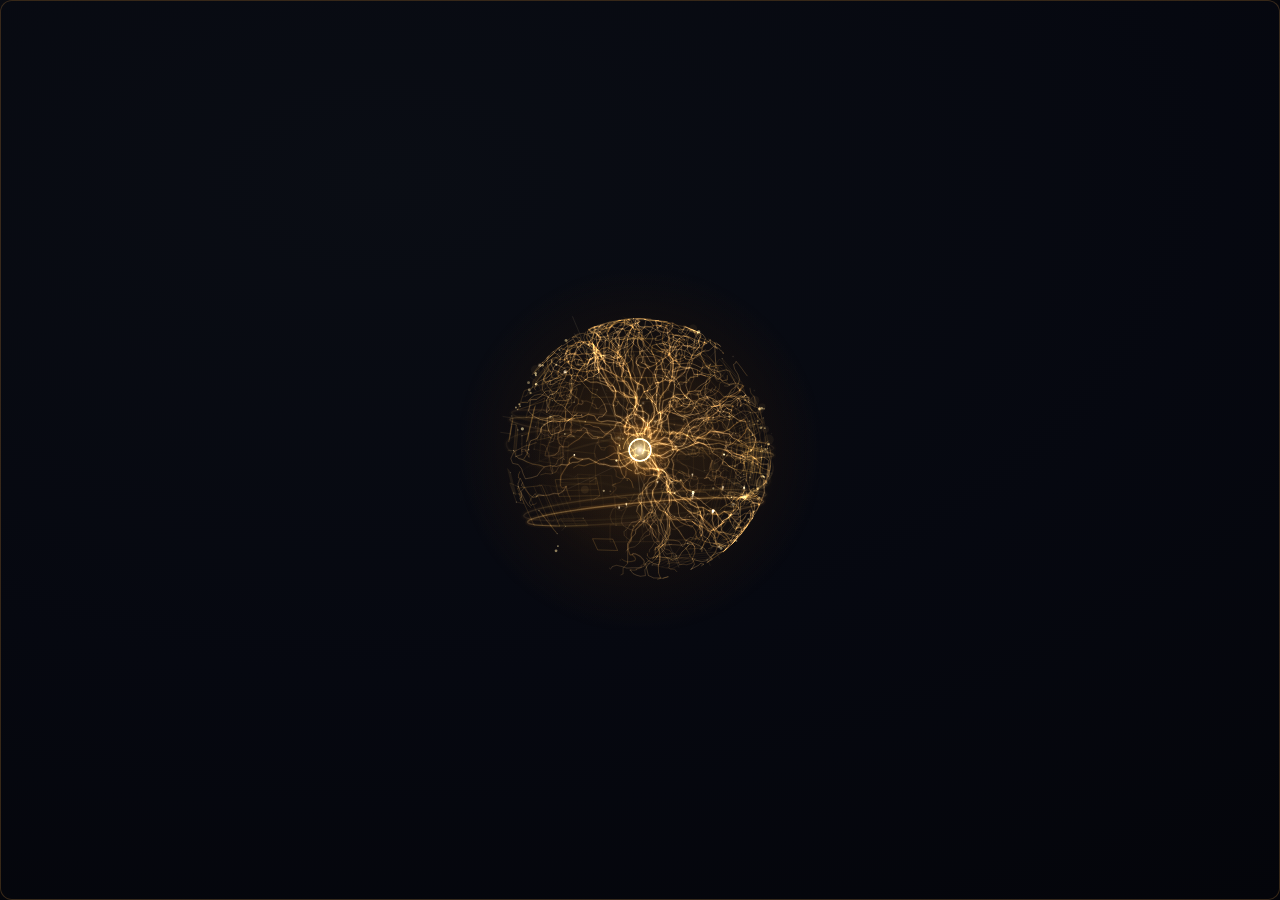
==== jarvis_app/ui/preview.html @ a4fd11e3 "Initial commit" ====
<!DOCTYPE html>
<html lang="de">
<head>
<meta charset="utf-8">
<title>J.A.R.V.I.S. — Preview-Harness (gemockte Bridge)</title>
<link rel="stylesheet" href="css/app.css">
<style>
  /* Nur Harness: dunkler „Desktop"-Hintergrund + zentrierte Bühne */
  html, body {
    background: radial-gradient(1200px 800px at 30% 20%, #10141f 0%, #07080d 55%, #04050a 100%);
    height: 100%;
  }
  /* ?bright=1 — helles Wallpaper simulieren (Kontrast-Test für den Orb-Hof) */
  body.bright, body.bright.bg-dark {
    background: linear-gradient(135deg, #e8ecf2 0%, #cdd8e6 45%, #f4efe4 100%);
    border: none; border-radius: 0;
  }
  /* Im bright-Modus zeigt #stage, wie das dunkle App-Fenster auf hellem
     Wallpaper aussieht (in der App liegt der Stil auf body, hier auf der Bühne) */
  body.bright.bg-dark #stage {
    background: radial-gradient(120% 100% at 30% 20%, #0a0d14 0%, #060810 55%, #04050a 100%);
    border: 1px solid rgba(230, 160, 70, .22);
    border-radius: 12px;
  }
  body { display: flex; align-items: center; justify-content: center; }
  #stage { height: 780px; }
  #panel { width: 560px; }
</style>
<script>
/* Gemockte pywebview-Bridge — MUSS vor app.js definiert sein.
 * URL-Parameter: ?open=1 (Panel offen + Beispieldialog) · ?state=idle|listen|think|speak
 *                ?zone=500 (Orb-Größe) · ?nochat=1 (kein Beispieldialog)
 */
(function () {
  var Q = new URLSearchParams(location.search);
  var zone = parseInt(Q.get('zone') || '360', 10);
  var open = Q.get('open') === '1';
  var P = function (v) { return Promise.resolve(v); };

  var DEMO_ANSWER = 'Selbstverständlich, Sir. Die Diagnose läuft bereits — ' +
    'alle Systeme arbeiten innerhalb der Parameter. Der Reaktor liefert stabile ' +
    'Werte, und ich habe mir erlaubt, den Kaffee vorzuwärmen.';

  window.pywebview = {
    api: {
      get_config: function () {
        return P({
          orb: { seed: 5, sparks: 250, veins: 25, rays: 4,
                 ring_brightness: 0.5, bloom: 0.9, speed: 0.7 },
          orb_px: Math.round(zone / 1.5), zone: zone,
          profile: 'home',
          models: { general: 'qwen2.5:3b', coder: 'qwen2.5-coder:3b', heavy: 'qwen2.5:7b' },
          heavy_available: true,
          window_bg: Q.get('winbg') || 'dark'
        });
      },
      get_status: function () {
        return P({ cpu: 17, ram: 46, vram: 63, model: 'qwen2.5:3b', tps: 87,
                   heavy: 'BEREIT', heavy_available: true, online: true, daemon: false });
      },
      send_message: function (text, force) {
        var sid = 's' + Date.now();
        setTimeout(function () { window.jarvis.onMeta(sid, { type: 'route', lane: force ? 'heavy' : 'general', model: force ? 'qwen2.5:7b' : 'qwen2.5:3b' }); }, 30);
        setTimeout(function () { window.jarvis.onState('think', null); }, 60);
        var delay = 900;
        DEMO_ANSWER.match(/.{1,7}/g).forEach(function (chunk, i, all) {
          setTimeout(function () {
            if (i === 0) window.jarvis.onState('speak', null);
            window.jarvis.onToken(sid, chunk);
            if (i === all.length - 1) {
              window.jarvis.onMeta(sid, { type: 'done', tps: 87.3 });
              window.jarvis.onState('idle', null);
            }
          }, delay + i * 36);
        });
        return P({ stream_id: sid });
      },
      toggle_panel: function () {
        open = !open;
        return P({ open: open, side: 'right' });
      },
      resize_orb: function (dir) {
        zone = Math.max(165, Math.min(510, zone + (dir > 0 ? 18 : -18)));
        return P({ orb_px: Math.round(zone / 1.5), zone: zone });
      },
      push_to_talk: function () { return P({ sent: false }); },
      request_briefing: function () {
        setTimeout(function () { window.jarvis.onBriefing({
          datetime: 'Dienstag, 16. Juni, 22 Uhr 30',
          weather: { temp_now: 14, temp_max: 18, temp_min: 9, text: 'bewölkt', ort: 'Hamburg' },
          mails: [{ sender: 'Alice', subject: 'Rechnung Juni' }, { sender: 'Bob', subject: 'Meeting morgen' }],
          issues: [{ number: 5, title: 'Orb flackert bei Last' }],
          system: { cpu: 12, ram: 41, vram: 63 }, repo: 'FabianLampe/jarvis-desktop' }); }, 100);
        return P({ ok: true });
      },
      reset_chat: function () { return P({ ok: true }); },
      save_layout: function () { return P({ ok: true }); },
      quit_app: function () { return P(null); }
    }
  };

  window.addEventListener('DOMContentLoaded', function () {
    if (Q.get('bright') === '1') document.body.classList.add('bright');
    // Panel sofort (synchron) zeigen — Headless-Screenshots schießen direkt
    // nach dem Load-Event, Timer-basiertes Öffnen käme zu spät
    if (open) document.getElementById('panel').classList.remove('hidden');
    setTimeout(function () {
      if (open) {
        if (Q.get('nochat') !== '1') {
          window.jarvis.onStatus({ cpu: 17, ram: 46, vram: 63, model: 'qwen2.5:3b',
                                   tps: 87, heavy: 'BEREIT', online: true });
          var sid = 'demo1';
          var addUser = function (t) {
            var log = document.getElementById('log');
            var el = document.createElement('div');
            el.className = 'msg user';
            el.innerHTML = '<div class="who">SIR</div>';
            var tx = document.createElement('div');
            tx.className = 'text'; tx.textContent = t;
            el.appendChild(tx); log.appendChild(el);
          };
          window.jarvis.onMeta(sid, { type: 'route', lane: 'general', model: 'qwen2.5:3b' });
          window.jarvis.onToken(sid, 'Online und bereit, Sir. Alle Systeme nominal.');
          window.jarvis.onMeta(sid, { type: 'done', tps: 87.3 });
          addUser('Jarvis, Statusbericht bitte.');
          var sid2 = 'demo2';
          window.jarvis.onMeta(sid2, { type: 'route', lane: 'general', model: 'qwen2.5:3b' });
          window.jarvis.onToken(sid2, 'Sehr wohl, Sir. CPU bei 17 Prozent, der Reaktor — ' +
            'Verzeihung, die GPU — bei 63 Prozent VRAM. Nichts, was uns Sorgen machen müsste.');
          window.jarvis.onMeta(sid2, { type: 'done', tps: 86.1 });
        }
      }
      var st = Q.get('state');
      if (st) window.jarvis.onState(st, null);
    }, 120);
  });
})();
</script>
</head>
<body>
  <!-- Markup-Kopie von index.html — bei Änderungen synchron halten -->
  <div id="stage" class="side-right">
    <div id="orbzone" class="pywebview-drag-region" title="Klick: Panel · Rad: Größe · Ziehen: verschieben">
      <canvas id="orb"></canvas>
    </div>

    <div id="panel" class="hidden">
      <span class="corner tl"></span><span class="corner tr"></span>
      <span class="corner bl"></span><span class="corner br"></span>

      <div id="panel-head">
        <span id="panel-title">J.A.R.V.I.S.</span>
        <span class="head-right">
          <button id="btn-briefing" class="ctl-btn" title="Tagesbriefing">▦</button>
          <span id="panel-online">ONLINE <span class="blink">▮</span></span>
        </span>
      </div>

      <div id="statusbar">
        <span>MODELL <b id="st-model">—</b></span>
        <span>TEMPO <b id="st-tps">—</b> T/S</span>
        <span>CPU <b id="st-cpu">—</b></span>
        <span>RAM <b id="st-ram">—</b></span>
        <span>VRAM <b id="st-vram">—</b></span>
        <span id="st-heavy-wrap">SCHWERLAST: <b id="st-heavy">—</b></span>
      </div>

      <div id="log"></div>
      <div id="dashboard" class="hidden"></div>

      <div id="inputrow">
        <input id="input" type="text" autocomplete="off" spellcheck="false"
               placeholder="Befehl eingeben, Sir …">
        <button id="btn-7b" class="ctl-btn" title="Schwerlast-Spur (7B) für die nächste Anfrage">7B</button>
        <button id="btn-mic" class="ctl-btn" disabled
                title="Push-to-talk — verfügbar, sobald der Sprach-Daemon verbunden ist">●</button>
      </div>
    </div>
  </div>

  <div id="ctxmenu" class="hidden">
    <button data-act="panel">PANEL AUF/ZU</button>
    <button data-act="reset">VERLAUF LEEREN</button>
    <button data-act="quit">J.A.R.V.I.S. BEENDEN</button>
  </div>

  <script src="js/orb-engine.js"></script>
  <script src="js/app.js"></script>
</body>
</html>
---- jarvis_app/ui/css/app.css ----
/* J.A.R.V.I.S. — Chat-Panel „Film pur" (Spec 2026-06-11) + App-Layout */

@font-face {
  font-family: 'Michroma';
  src: url('../fonts/michroma-400.woff2') format('woff2');
  font-weight: 400; font-display: swap;
}
@font-face {
  font-family: 'Rajdhani';
  src: url('../fonts/rajdhani-400.woff2') format('woff2');
  font-weight: 400; font-display: swap;
}
@font-face {
  font-family: 'Rajdhani';
  src: url('../fonts/rajdhani-500.woff2') format('woff2');
  font-weight: 500; font-display: swap;
}
@font-face {
  font-family: 'Rajdhani';
  src: url('../fonts/rajdhani-600.woff2') format('woff2');
  font-weight: 600; font-display: swap;
}

:root {
  --bronze-dim: #8a6a3c;
  --bronze: #d99a4e;
  --gold: #ffb45e;
  --gold-bright: #ffc94d;
  --text-dim: #b59a72;
  --panel-bg: #060402;
  --line: rgba(230, 160, 70, .35);
}

* { box-sizing: border-box; margin: 0; padding: 0; }

html, body {
  background: transparent;
  overflow: hidden;
  height: 100%;
  font-family: 'Rajdhani', 'Segoe UI', sans-serif;
  user-select: none;
}

/* window_bg: dark — gesamtes Fenster durchgehend dunkel (Filmumgebung),
   leicht abgerundet + dezente Bronzelinie, damit es als HUD-Karte liest */
body.bg-dark {
  background: radial-gradient(120% 100% at 30% 20%, #0a0d14 0%, #060810 55%, #04050a 100%);
  border: 1px solid rgba(230, 160, 70, .22);
  border-radius: 12px;
}

#stage {
  display: flex;
  align-items: center;
  gap: 12px;
  height: 100%;
}
#stage.side-left { flex-direction: row-reverse; }

/* ----------------------------------------------------------- Orb-Zone */

#orbzone {
  position: relative;
  flex: 0 0 auto;
  cursor: pointer;
}
#orbzone canvas { display: block; }

/* ------------------------------------------------------------- Panel */

#panel {
  position: relative;
  flex: 1 1 auto;
  height: 100%;
  max-height: 100vh;
  display: flex;
  flex-direction: column;
  background: var(--panel-bg);
  border: 1px solid var(--line);
  padding: 18px 20px 16px;
}
#panel.hidden { display: none; }

/* Winkel-Marker an den Ecken */
.corner {
  position: absolute;
  width: 17px; height: 17px;
  border-color: var(--bronze);
  border-style: solid;
  border-width: 0;
}
.corner.tl { top: -1px; left: -1px; border-top-width: 2px; border-left-width: 2px; }
.corner.tr { top: -1px; right: -1px; border-top-width: 2px; border-right-width: 2px; }
.corner.bl { bottom: -1px; left: -1px; border-bottom-width: 2px; border-left-width: 2px; }
.corner.br { bottom: -1px; right: -1px; border-bottom-width: 2px; border-right-width: 2px; }

/* Kopfzeile */
#panel-head {
  display: flex;
  justify-content: space-between;
  align-items: baseline;
  padding-bottom: 10px;
  border-bottom: 1px solid rgba(230, 160, 70, .22);
}
#panel-title {
  font-family: 'Michroma', Consolas, monospace;
  font-size: 17px;
  letter-spacing: 6px;
  color: var(--bronze);
}
#panel-online {
  font-family: 'Michroma', Consolas, monospace;
  font-size: 10px;
  letter-spacing: 3px;
  color: var(--gold);
}
.head-right { display: flex; align-items: center; gap: 12px; }
#btn-briefing { font-size: 13px; padding: 3px 9px; line-height: 1; }

/* Tagesbriefing-Dashboard */
#dashboard {
  display: flex; flex-direction: column; gap: 12px; overflow-y: auto;
  flex: 1 1 auto; padding: 14px 3px;
  scrollbar-width: thin; scrollbar-color: rgba(230,160,70,.35) transparent;
}
#dashboard.hidden { display: none; }
.card { border: 1px solid rgba(230,160,70,.3); background: rgba(20,14,6,.4); padding: 12px 14px; }
.card h3 {
  font-family: 'Michroma', monospace; font-size: 10px; letter-spacing: 2px;
  color: var(--gold); margin-bottom: 8px;
}
.card .row {
  font-size: 15px; color: var(--text-dim); padding: 3px 0;
  border-bottom: 1px solid rgba(230,160,70,.08); user-select: text;
}
.card .row:last-child { border-bottom: none; }
.card .row b { color: var(--gold); font-weight: 500; }
.card .big { font-size: 26px; color: var(--gold); font-weight: 600; }
#panel-online.offline { color: #c2552a; }
#panel-online .blink { animation: blink 1.15s steps(2, start) infinite; }
@keyframes blink { to { visibility: hidden; } }

/* Statusleiste */
#statusbar {
  display: flex;
  flex-wrap: wrap;
  gap: 5px 16px;
  padding: 9px 0 10px;
  border-bottom: 1px solid rgba(230, 160, 70, .14);
  font-family: 'Michroma', Consolas, monospace;
  font-size: 9.5px;
  letter-spacing: 2px;
  color: var(--bronze-dim);
  white-space: nowrap;
}
#statusbar b { color: var(--gold); font-weight: 400; }
#statusbar .heavy-active b { color: var(--gold-bright); text-shadow: 0 0 7px rgba(255, 180, 60, .8); }

/* Verlauf */
#log {
  flex: 1 1 auto;
  overflow-y: auto;
  padding: 14px 3px 12px;
  display: flex;
  flex-direction: column;
  gap: 16px;
  scrollbar-width: thin;
  scrollbar-color: rgba(230, 160, 70, .35) transparent;
}
#log::-webkit-scrollbar { width: 5px; }
#log::-webkit-scrollbar-thumb { background: rgba(230, 160, 70, .3); }

.msg { max-width: 94%; }
.msg .who {
  font-family: 'Michroma', Consolas, monospace;
  font-size: 8.5px;
  letter-spacing: 2.6px;
  color: var(--bronze-dim);
  margin-bottom: 4px;
}
.msg .text {
  font-size: 19px;
  font-weight: 500;
  line-height: 1.45;
  white-space: pre-wrap;
  word-break: break-word;
  user-select: text;
}
.msg.jarvis { align-self: flex-start; }
.msg.jarvis .text {
  color: var(--gold);
  text-shadow: 0 0 9px rgba(255, 160, 50, .45);
}
.msg.user { align-self: flex-end; text-align: right; }
.msg.user .text { color: var(--text-dim); }
.msg .err {
  color: #e08948;
  font-size: 16px;
  margin-top: 5px;
}
.msg .err::before { content: '⚠ '; }

/* Denk-Indikator */
.msg .text .cursor {
  display: inline-block;
  width: 9px; height: 17px;
  margin-left: 3px;
  background: var(--gold);
  vertical-align: -2px;
  animation: blink 0.9s steps(2, start) infinite;
}

/* Eingabezeile */
#inputrow {
  display: flex;
  gap: 8px;
  align-items: center;
  padding-top: 10px;
  border-top: 1px solid rgba(230, 160, 70, .22);
}
#input {
  flex: 1 1 auto;
  background: transparent;
  border: none;
  border-bottom: 1px solid rgba(230, 160, 70, .4);
  outline: none;
  color: #ecd9b8;
  font-family: 'Rajdhani', 'Segoe UI', sans-serif;
  font-size: 19px;
  font-weight: 500;
  padding: 5px 3px 6px;
}
#input::placeholder { color: rgba(181, 154, 114, .55); }
#input:focus { border-bottom-color: var(--gold); }

.ctl-btn {
  font-family: 'Michroma', Consolas, monospace;
  font-size: 11px;
  letter-spacing: 1.8px;
  color: var(--bronze);
  background: none;
  border: 1px solid rgba(230, 160, 70, .5);
  padding: 8px 13px;
  cursor: pointer;
  transition: color .15s, border-color .15s, background .15s;
}
.ctl-btn:hover:not(:disabled) { background: rgba(255, 170, 60, .1); color: var(--gold-bright); }
.ctl-btn:disabled { opacity: .3; cursor: default; }
.ctl-btn.latched {
  color: var(--gold-bright);
  border-color: var(--gold-bright);
  background: rgba(255, 180, 60, .14);
  box-shadow: 0 0 9px rgba(255, 180, 60, .35);
}
#btn-7b.unavailable { display: none; }

/* ------------------------------------------------------- Kontextmenü */

#ctxmenu {
  position: fixed;
  z-index: 50;
  min-width: 170px;
  background: #0a0805;
  border: 1px solid var(--line);
  padding: 4px 0;
  box-shadow: 0 4px 22px rgba(0, 0, 0, .6);
}
#ctxmenu.hidden { display: none; }
#ctxmenu button {
  display: block;
  width: 100%;
  text-align: left;
  background: none;
  border: none;
  padding: 10px 16px;
  font-family: 'Michroma', Consolas, monospace;
  font-size: 10px;
  letter-spacing: 2.2px;
  color: var(--bronze);
  cursor: pointer;
}
#ctxmenu button:hover { background: rgba(255, 170, 60, .12); color: var(--gold-bright); }
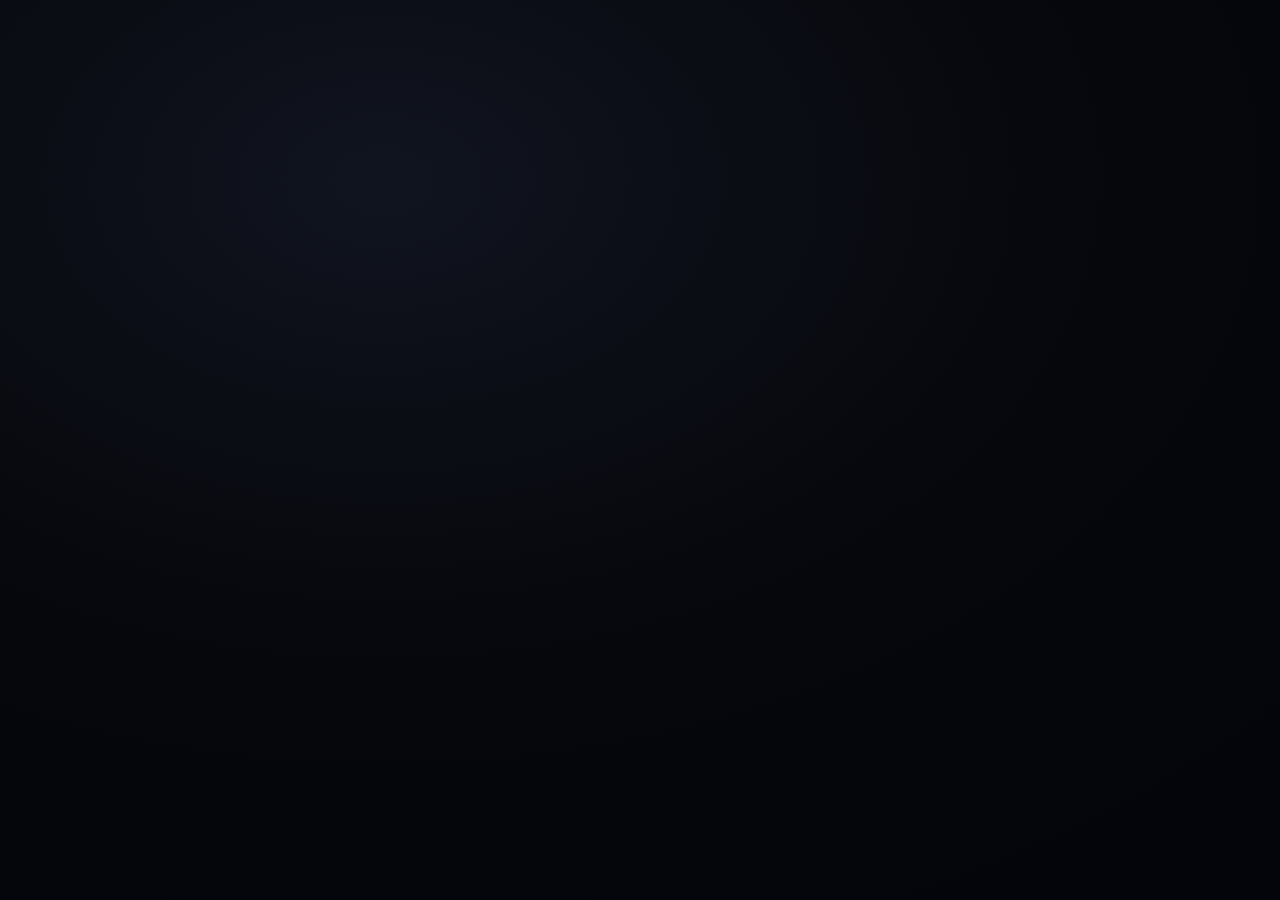
==== commit b4e1d4bc: "Jarvis: neue Fähigkeiten, Werkzeugauswahl per Modell, Schutz vor Prompt Injection Werkzeugauswahl: O" ====
--- a/jarvis_app/ui/preview.html
+++ b/jarvis_app/ui/preview.html
@@ -4,6 +4,7 @@
 <meta charset="utf-8">
 <title>J.A.R.V.I.S. — Preview-Harness (gemockte Bridge)</title>
 <link rel="stylesheet" href="css/app.css">
+<link rel="stylesheet" href="css/startup.css">
 <style>
   /* Nur Harness: dunkler „Desktop"-Hintergrund + zentrierte Bühne */
   html, body {
@@ -25,6 +26,11 @@
   body { display: flex; align-items: center; justify-content: center; }
   #stage { height: 780px; }
   #panel { width: 560px; }
+  @media (max-width: 900px) {
+    #stage { width: 100%; height: 100%; justify-content: center; }
+    #stage > #orbzone { display: none; }
+    #panel { width: min(100%, 560px); height: 100%; }
+  }
 </style>
 <script>
 /* Gemockte pywebview-Bridge — MUSS vor app.js definiert sein.
@@ -32,10 +38,101 @@
  *                ?zone=500 (Orb-Größe) · ?nochat=1 (kein Beispieldialog)
  */
 (function () {
+  window.JARVIS_PREVIEW = true;
   var Q = new URLSearchParams(location.search);
   var zone = parseInt(Q.get('zone') || '360', 10);
   var open = Q.get('open') === '1';
   var P = function (v) { return Promise.resolve(v); };
+  var demoRun = 0;
+  var soundtrack = new Audio('/preview-soundtrack');
+  soundtrack.preload = 'none';
+  var musicFade = null;
+  var demoMusic = {configured: false, file: '', title: '', playing: false, error: ''};
+  var musicNote = '';
+  var musicReady = fetch('/preview-music.json').then(function (r) {
+    if (!r.ok) return null;
+    return r.json();
+  }).then(function (info) {
+    if (info) Object.assign(demoMusic, info, {title: info.file});
+  }).catch(function () {}); // A plain static server still supports the silent preview.
+  function publishMusic() {
+    if (window.jarvis) window.jarvis.onMusic(Object.assign({}, demoMusic));
+  }
+  function stopPreviewMusic(fade) {
+    clearInterval(musicFade);
+    function end() { soundtrack.pause(); soundtrack.currentTime = 0; demoMusic.playing = false; publishMusic(); }
+    if (!fade || soundtrack.paused) { end(); return; }
+    var start = performance.now(), volume = soundtrack.volume;
+    musicFade = setInterval(function () {
+      var p = Math.min(1, (performance.now() - start) / 650);
+      soundtrack.volume = volume * (1 - p);
+      if (p === 1) { clearInterval(musicFade); end(); }
+    }, 25);
+  }
+  function playPreviewMusic(run) {
+    stopPreviewMusic(false);
+    musicNote = '';
+    if (!demoMusic.configured) return;
+    soundtrack.volume = 0.28;
+    soundtrack.play().then(function () {
+      if (run !== demoRun) return;
+      demoMusic.playing = true; publishMusic();
+    }).catch(function (error) {
+      if (run !== demoRun) return;
+      musicNote = error.name === 'NotAllowedError' ? 'Für Ton auf „Noch einmal“ klicken' : 'Audiodatei konnte nicht abgespielt werden';
+      demoMusic.playing = false; publishMusic();
+    });
+  }
+  soundtrack.addEventListener('ended', function () { demoMusic.playing = false; publishMusic(); });
+  var xp = {mode: 'idle', phase: 'idle', steps: [], progress: 0};
+  function experience(mode) {
+    if (mode === 'music_stop') { stopPreviewMusic(true); return P({ok: true}); }
+    var run = ++demoRun;
+    if (mode === 'wake') playPreviewMusic(run); else stopPreviewMusic(false);
+    xp = {mode: mode, phase: mode === 'sleep' ? 'standby' : mode === 'reboot' ? 'shutdown' : 'running',
+      steps: [], progress: 0, run_id: run};
+    if (window.jarvis) window.jarvis.onExperience(xp);
+    if (mode === 'sleep') return P({ok: true});
+    open = true;
+    window.jarvis.onPanel({open: true, side: 'right'});
+    if (mode === 'reboot') {
+      setTimeout(function () { if (demoRun === run) experience('boot'); }, 1800);
+      return P({ok: true});
+    }
+    var labels = ['Oberfläche', 'Soundtrack', 'Gedächtnis', 'Intelligenz', 'Stimme', 'Tagesbriefing'];
+    xp.steps = labels.map(function (label, i) {return {id: String(i), label: label, state: 'pending', detail: ''};});
+    labels.forEach(function (_, i) {
+      setTimeout(function () {
+        if (demoRun !== run) return;
+        xp.steps[i].state = 'loading'; xp.steps[i].detail = 'Wird geprüft …';
+        window.jarvis.onExperience(xp);
+      }, i * 850 + 200);
+      setTimeout(function () {
+        if (demoRun !== run) return;
+        xp.steps[i].state = i === 1 && !demoMusic.playing ? 'skip' : 'ok';
+        xp.steps[i].detail = i === 1 ? musicNote || (demoMusic.playing ? demoMusic.file :
+          demoMusic.configured ? 'Soundtrack ist für „Aufwachen“ bereit' : 'Audiodatei über „Musik wählen“ hinzufügen') :
+          ['Overlay verbunden', '', 'Lokaler Speicher erreichbar', 'qwen3.6:35b', 'Sprach-Daemon verbunden', 'Wetter und Tagesübersicht geladen'][i];
+        xp.progress = Math.round((i + 1) / labels.length * 100);
+        if (i === labels.length - 1) {
+          window.pywebview.api.request_briefing(true);   // Übersicht vor „ready“, wie in der App
+          xp.phase = 'ready'; xp.warnings = 0; xp.speaking = true;
+          DEMO_BRIEFING.forEach(function (line, n) {
+            setTimeout(function () { if (demoRun === run) window.jarvis.onCaption(line, 2.2); }, 400 + n * 2400);
+          });
+          setTimeout(function () {
+            if (demoRun !== run) return;
+            xp.speaking = false; window.jarvis.onExperience(xp); stopPreviewMusic(true);
+          }, 400 + DEMO_BRIEFING.length * 2400);
+        }
+        window.jarvis.onExperience(xp);
+      }, i * 850 + 850);
+    });
+    return P({ok: true});
+  }
+
+  var DEMO_BRIEFING = ['Willkommen zurück, Sir.', 'Heute stehen 3 Termine an.',
+    'Um 9 Uhr: Daily Stand-up.', 'Um 14 Uhr 30: Projekt Alpha Review.', 'Möchten Sie zu etwas mehr hören, Sir?'];
 
   var DEMO_ANSWER = 'Selbstverständlich, Sir. Die Diagnose läuft bereits — ' +
     'alle Systeme arbeiten innerhalb der Parameter. Der Reaktor liefert stabile ' +
@@ -43,6 +140,19 @@
 
   window.pywebview = {
     api: {
+      ui_ready: function () {
+        return musicReady.then(function () {
+          publishMusic();
+          if (Q.get('experience')) experience(Q.get('experience'));
+          return xp;
+        });
+      },
+      request_experience: experience,
+      choose_music: function () { return P({ok: false, message: 'Die Dateiauswahl steht in der echten Jarvis-App zur Verfügung.'}); },
+      cancel: function () { ++demoRun; stopPreviewMusic(false); xp.phase = 'cancelled'; window.jarvis.onExperience(xp); return P({ok: true}); },
+      new_chat: function () { return P({ok: true}); },
+      set_mute: function (muted) { return P({muted: muted, daemon: false}); },
+      cancel_task: function () { return P({cancelled: 0}); },
       get_config: function () {
         return P({
           orb: { seed: 5, sparks: 250, veins: 25, rays: 4,
@@ -58,8 +168,18 @@
         return P({ cpu: 17, ram: 46, vram: 63, model: 'qwen2.5:3b', tps: 87,
                    heavy: 'BEREIT', heavy_available: true, online: true, daemon: false });
       },
+      attach_image: function (url, name) {
+        return P({ ok: true, rel: 'Bilder/vorschau-' + Date.now() + '.png', path: '/tmp/vorschau.png' });
+      },
       send_message: function (text, force) {
         var sid = 's' + Date.now();
+        var normalized = text.toLowerCase().replace(/[^a-zäöüß ]/g, '').replace(/^(hey )?jarvis */, '').trim();
+        var mode = { 'wake up': 'wake', 'wach auf': 'wake', 'geh schlafen': 'sleep', 'system reboot': 'reboot', 'system neustarten': 'reboot' }[normalized];
+        if (mode) {
+          experience(mode);
+          setTimeout(function () {window.jarvis.onMeta(sid, {type: 'done'});}, 100);
+          return P({stream_id: sid});
+        }
         setTimeout(function () { window.jarvis.onMeta(sid, { type: 'route', lane: force ? 'heavy' : 'general', model: force ? 'qwen2.5:7b' : 'qwen2.5:3b' }); }, 30);
         setTimeout(function () { window.jarvis.onState('think', null); }, 60);
         var delay = 900;
@@ -84,13 +204,21 @@
         return P({ orb_px: Math.round(zone / 1.5), zone: zone });
       },
       push_to_talk: function () { return P({ sent: false }); },
-      request_briefing: function () {
-        setTimeout(function () { window.jarvis.onBriefing({
+      request_briefing: function (now) {
+        var briefingRun = demoRun;
+        (now ? function (fn) { fn(); } : function (fn) { setTimeout(fn, 100); })(function () {
+          if (briefingRun !== demoRun) return;
+          window.jarvis.onBriefing({
+          calendar: true,
+          events: [{ time: '09:00', title: 'Daily Stand-up' }, { time: '14:30', title: 'Projekt Alpha Review' },
+                   { time: null, title: 'Abgabe Jarvis-Doku' }],
           datetime: 'Dienstag, 16. Juni, 22 Uhr 30',
           weather: { temp_now: 14, temp_max: 18, temp_min: 9, text: 'bewölkt', ort: 'Hamburg' },
           mails: [{ sender: 'Alice', subject: 'Rechnung Juni' }, { sender: 'Bob', subject: 'Meeting morgen' }],
           issues: [{ number: 5, title: 'Orb flackert bei Last' }],
-          system: { cpu: 12, ram: 41, vram: 63 }, repo: 'FabianLampe/jarvis-desktop' }); }, 100);
+          system: { cpu: 12, ram: 41, vram: 63 }, repo: 'FabianLampe/jarvis-desktop' });
+          if (!now) stopPreviewMusic(true);
+        });
         return P({ ok: true });
       },
       reset_chat: function () { return P({ ok: true }); },
@@ -138,7 +266,7 @@
 </script>
 </head>
 <body>
-  <!-- Markup-Kopie von index.html — bei Änderungen synchron halten -->
+  <!-- VORSCHAU: ausschließlich simulierte Dienste und Demodaten. -->
   <div id="stage" class="side-right">
     <div id="orbzone" class="pywebview-drag-region" title="Klick: Panel · Rad: Größe · Ziehen: verschieben">
       <canvas id="orb"></canvas>
@@ -151,6 +279,8 @@
       <div id="panel-head">
         <span id="panel-title">J.A.R.V.I.S.</span>
         <span class="head-right">
+          <button id="btn-newchat" class="ctl-btn" title="Neuen Chat starten (leert Verlauf und Kontext)">NEU</button>
+          <button id="btn-mute" class="ctl-btn" title="Mikrofon stumm schalten — Jarvis hört dann nicht mehr zu">MIC</button>
           <button id="btn-briefing" class="ctl-btn" title="Tagesbriefing">▦</button>
           <span id="panel-online">ONLINE <span class="blink">▮</span></span>
         </span>
@@ -162,15 +292,19 @@
         <span>CPU <b id="st-cpu">—</b></span>
         <span>RAM <b id="st-ram">—</b></span>
         <span>VRAM <b id="st-vram">—</b></span>
+        <span id="st-ctx-wrap">KONTEXT <b id="st-ctx">—</b></span>
         <span id="st-heavy-wrap">SCHWERLAST: <b id="st-heavy">—</b></span>
       </div>
 
+      <div id="ctxbar" title="Kontextfenster des Modells"><div id="ctxfill"></div></div>
+      <div id="tasks" class="hidden"></div>
       <div id="log"></div>
       <div id="dashboard" class="hidden"></div>
 
       <div id="inputrow">
         <input id="input" type="text" autocomplete="off" spellcheck="false"
                placeholder="Befehl eingeben, Sir …">
+        <button id="btn-stop" class="ctl-btn stop hidden" title="Laufende Aktion abbrechen">■</button>
         <button id="btn-7b" class="ctl-btn" title="Schwerlast-Spur (7B) für die nächste Anfrage">7B</button>
         <button id="btn-mic" class="ctl-btn" disabled
                 title="Push-to-talk — verfügbar, sobald der Sprach-Daemon verbunden ist">●</button>
@@ -185,6 +319,8 @@
   </div>
 
   <script src="js/orb-engine.js"></script>
+  <script src="js/startup-hud.js"></script>
+  <script src="js/startup.js"></script>
   <script src="js/app.js"></script>
 </body>
 </html>
--- a/jarvis_app/ui/css/app.css
+++ b/jarvis_app/ui/css/app.css
@@ -280,3 +280,56 @@
   cursor: pointer;
 }
 #ctxmenu button:hover { background: rgba(255, 170, 60, .12); color: var(--gold-bright); }
+
+/* ---- Werkzeug-Aktionen, Bestätigung, Stopp ---- */
+.msg .act { font-size: 14px; color: var(--text-dim); margin-bottom: 3px; letter-spacing: .3px; }
+.msg .act.good { color: #9bc27a; }
+.msg .act.bad { color: #e08948; }
+.confirm {
+  align-self: stretch; border: 1px solid var(--gold); background: rgba(40, 24, 6, .65);
+  padding: 12px 14px; margin: 4px 0;
+}
+.confirm-title { font-family: 'Michroma', Consolas, monospace; font-size: 11px; letter-spacing: 2px; color: var(--gold-bright); margin-bottom: 8px; }
+.confirm-body {
+  font-family: Consolas, Menlo, monospace; font-size: 14px; color: var(--gold);
+  white-space: pre-wrap; word-break: break-all; margin-bottom: 10px; max-height: 140px; overflow: auto;
+}
+.confirm-row { display: flex; gap: 10px; }
+.confirm.approved { border-color: #9bc27a; }
+.confirm.declined { border-color: var(--bronze-dim); opacity: .7; }
+.ctl-btn.stop { color: #e08948; border-color: rgba(224, 137, 72, .6); }
+.hidden { display: none !important; }
+
+/* ---- Mute, Neuer Chat, Kontextanzeige ---- */
+#btn-mute.muted { color: #e08948; border-color: #e08948; background: rgba(224,137,72,.15); }
+#btn-mute.muted::after { content: ' AUS'; }
+#btn-newchat { padding: 6px 10px; }
+#ctxbar { height: 4px; background: rgba(230,160,70,.15); margin: 0 0 6px 0; }
+#ctxfill { height: 100%; width: 0%; background: var(--bronze); transition: width .4s, background .4s; }
+#ctxfill.warn { background: var(--gold-bright); }
+#ctxfill.full { background: #e05a3a; }
+#st-ctx-wrap.warn b { color: var(--gold-bright); }
+#st-ctx-wrap.full b { color: #e05a3a; }
+.ctx-note { color: #e08948; font-size: 14px; margin: 4px 0; }
+
+/* ---- Parallele Aufgaben ---- */
+#tasks { border: 1px solid rgba(230,160,70,.3); background: rgba(20,14,6,.5); margin: 0 0 8px 0; padding: 6px 10px; }
+#tasks .trow { display: flex; align-items: center; gap: 8px; font-size: 15px; color: var(--text-dim); padding: 2px 0; }
+#tasks .trow b { color: var(--gold); font-weight: 500; }
+#tasks .trow .tcur { flex: 1; overflow: hidden; text-overflow: ellipsis; white-space: nowrap; }
+#tasks .trow.confirm .tcur { color: var(--gold-bright); }
+#tasks .trow .tx { background: none; border: 1px solid rgba(224,137,72,.5); color: #e08948; cursor: pointer; font-size: 12px; padding: 0 6px; }
+#tasks .trow .pulse { width: 6px; height: 6px; background: var(--gold); border-radius: 50%; animation: tp 1s infinite; }
+@keyframes tp { 50% { opacity: .25; } }
+
+/* Angehängtes Bild im Eingabefeld und im Verlauf */
+#attach { position: relative; flex: 0 0 auto; }
+#attach img { height: 34px; max-width: 60px; object-fit: cover; border: 1px solid rgba(230, 160, 70, .5); display: block; }
+#attach-x {
+  position: absolute; top: -7px; right: -7px; width: 16px; height: 16px; padding: 0; line-height: 14px;
+  font-size: 10px; border-radius: 50%; border: 1px solid rgba(230, 160, 70, .6);
+  background: #120d08; color: var(--gold); cursor: pointer;
+}
+.msg .text img.thumb { display: block; margin: 6px 0 2px auto; max-width: 220px; max-height: 160px;
+  border: 1px solid rgba(230, 160, 70, .4); }
+#panel.dropping { outline: 1px dashed var(--gold); outline-offset: -6px; }
--- a/jarvis_app/ui/css/startup.css
+++ b/jarvis_app/ui/css/startup.css
@@ -0,0 +1,208 @@
+/* Staged interface boot around the unchanged golden Jarvis orb. */
+#startup-overlay {
+  --hud: #dcb57b; --hud-bright: #f8dbb1; --hud-dim: #9e8d73; --hud-amber: #e6b66f;
+  position: fixed; inset: 0; z-index: 40; overflow: hidden;
+  display: flex; flex-direction: column; color: var(--hud-bright);
+  background: radial-gradient(ellipse at 50% 39%, #231a10 0%, #0c1016 40%, #04080d 76%);
+  border: 1px solid #94734970; border-radius: 10px;
+  animation: hud-power-on .5s ease-out both;
+}
+#startup-overlay.hidden { display: none; }
+.startup-grid { position: absolute; inset: 0; pointer-events: none; opacity: .22;
+  background-image: linear-gradient(#72b5c312 1px, transparent 1px), linear-gradient(90deg, #72b5c312 1px, transparent 1px);
+  background-size: 32px 32px; mask-image: radial-gradient(ellipse, #000, transparent 75%); }
+.startup-scan { position: absolute; inset: 0; pointer-events: none; opacity: .1;
+  background: repeating-linear-gradient(0deg, #82e9ff20 0, #82e9ff20 1px, transparent 1px, transparent 4px); }
+.hud-corner { position: absolute; z-index: 3; width: 25px; height: 25px; pointer-events: none; border-color: #d4ae77; border-style: solid;
+  animation: hud-corner-in .7s .25s both; }
+.hud-tl { left: 7px; top: 7px; border-width: 1px 0 0 1px; }
+.hud-tr { right: 7px; top: 7px; border-width: 1px 1px 0 0; }
+.hud-bl { left: 7px; bottom: 7px; border-width: 0 0 1px 1px; }
+.hud-br { right: 7px; bottom: 7px; border-width: 0 1px 1px 0; }
+.startup-head { position: relative; display: flex; justify-content: space-between; align-items: center;
+  padding: 20px 30px 14px; flex: 0 0 auto; gap: 12px;
+  font: 9px 'Michroma', sans-serif; letter-spacing: 1.3px; color: var(--hud-dim);
+  border-bottom: 1px solid #609fac21; }
+.startup-brand { font-size: 8px; }
+.startup-live { white-space: nowrap; font: 10px 'Rajdhani', sans-serif; letter-spacing: 2px; }
+.startup-live i { display: inline-block; width: 4px; height: 4px; margin-right: 7px;
+  background: #b9faff; box-shadow: 0 0 7px #a2efff88; }
+.startup-heading { position: relative; text-align: center; flex: 0 0 auto; padding: 18px 20px 0;
+  animation: hud-heading-in 1s .5s both; }
+#startup-kicker { font-size: 9px; color: var(--hud-amber); letter-spacing: 4px; margin-bottom: 8px; }
+.startup-heading h1 { font: 28px 'Michroma', sans-serif; letter-spacing: 9px; padding-left: 9px;
+  color: #f4d9aa; text-shadow: 0 0 23px #e5b56e20; }
+#startup-title { font-size: 17px; color: #bfb49e; margin-top: 9px; letter-spacing: .5px; min-height: 22px; }
+.startup-stage { position: relative; flex: 1 1 auto; min-height: 260px; width: 100%; }
+#startup-hud { position: absolute; inset: 0; width: 100%; height: 100%; pointer-events: none; }
+.startup-orb-shell { position: absolute; z-index: 1; left: 50%; top: 50%; transform: translate(-50%, -50%);
+  display: flex; align-items: center; justify-content: center; pointer-events: none; }
+#startup-orb { display: block; animation: orb-display-on 2.2s .1s both; }
+.hud-wing { position: absolute; top: 50%; width: 145px; transform: translateY(-50%);
+  z-index: 2; animation: hud-wing-in .85s 1.3s both; }
+.hud-wing-left { left: 34px; }
+.hud-wing-right { right: 34px; text-align: right; animation-delay: 1.65s; }
+.hud-label { display: block; color: #638d99; font-size: 9px; letter-spacing: 1.5px; margin-bottom: 6px; }
+.hud-wing b { display: block; font-size: 12px; font-weight: 500; letter-spacing: 1px; color: #d8bd92; }
+.hud-wing strong { display: block; font: 23px 'Rajdhani', sans-serif; font-weight: 500; letter-spacing: 3px; color: #f2d7ad; }
+.hud-small { display: block; color: #4c7b88; font-size: 8px; letter-spacing: 1.7px; margin-top: 5px; }
+.hud-rule { width: 34px; height: 1px; background: #7dd9e75c; margin: 17px 0; }
+.hud-wing-right .hud-rule { margin-left: auto; }
+.reactor-caption { position: absolute; left: 0; right: 0; bottom: 0;
+  text-align: center; color: #8fcad6; font: 8px 'Michroma', sans-serif; letter-spacing: 2px;
+  animation: hud-heading-in .8s 2s both; }
+.startup-console { position: relative; flex: 0 0 auto; padding: 18px 30px 13px;
+  animation: hud-console-in .8s 1.2s both; }
+.startup-progress-head { display: flex; align-items: baseline; justify-content: space-between; gap: 12px;
+  color: var(--hud-dim); font-size: 10px; letter-spacing: 2px; }
+.startup-progress-head b { font: 26px 'Rajdhani', sans-serif; font-weight: 500; letter-spacing: 1px; color: #f1ce98; }
+#startup-progress { height: 2px; margin: 8px 0 13px; background: #5cc3d91c; }
+#startup-progress > div { height: 100%; width: 0;
+  background: linear-gradient(90deg, #8c693d, #f5ce8d); box-shadow: 0 0 10px #e5b87844; transition: width .6s ease; }
+#startup-steps { display: grid; grid-template-columns: repeat(3, minmax(0, 1fr)); gap: 7px 12px;
+  max-height: 154px; overflow-y: auto; scrollbar-width: thin; scrollbar-color: #406777 transparent; }
+.startup-step { display: flex; align-items: flex-start; gap: 9px; min-height: 49px;
+  padding: 7px 8px; border: 1px solid #98784929; border-left: 2px solid #9878493d;
+  color: #8c816f; background: #17140e65; transition: border-color .45s, background .45s, color .45s;
+  animation: hud-module-in .5s var(--step-delay, 0s) both; }
+.step-number { font: 8px 'Michroma', monospace; color: #518393; padding-top: 4px; }
+.startup-step > div { flex: 1; min-width: 0; }
+.startup-step b { display: block; font-size: 13px; font-weight: 500; letter-spacing: .7px; }
+.startup-step div span { display: -webkit-box; -webkit-line-clamp: 2; -webkit-box-orient: vertical; overflow: hidden;
+  font-size: 11px; line-height: 1.25; margin-top: 2px; color: #7195a1; overflow-wrap: anywhere; }
+.step-mark { font-size: 14px; min-width: 12px; line-height: 19px; text-align: center; }
+.is-loading { border-left-color: #f0c788; border-top-color: #d7b37855; color: #f9dfb8; background: #3c2c1470; }
+.is-loading .step-mark { animation: hud-spin 2s linear infinite; color: #a8edf9; }
+.is-ok { color: #ddccad; border-left-color: #9e855b; }
+.is-ok .step-mark { color: #9cf2e7; }
+.is-warn { color: #f0bd78; border-left-color: #ffb557; }
+.is-warn .step-mark { color: #ffb557; }
+.is-skip { color: #7f929a; }
+#startup-agenda { display: none; grid-template-columns: 1.6fr 1fr 1fr; gap: 10px 12px; }
+.startup-briefing #startup-steps { display: none; }
+.startup-briefing #startup-agenda { display: grid; }
+.agenda-card { display: flex; flex-direction: column; gap: 5px; min-height: 96px; padding: 10px 12px;
+  border: 1px solid #98784929; border-left: 2px solid #e6b66f; background: #17140e85;
+  animation: hud-module-in .6s var(--card-delay, 0s) both; }
+.agenda-card strong { font: 30px 'Rajdhani', sans-serif; font-weight: 500; color: #f2d7ad; line-height: 1; }
+.agenda-card > span:not(.hud-label) { font-size: 12px; color: #b7aa92; }
+.agenda-event { display: flex; gap: 10px; align-items: baseline; font-size: 13px; color: #e6d3b2;
+  overflow: hidden; white-space: nowrap; text-overflow: ellipsis; }
+.agenda-event b { flex: 0 0 auto; min-width: 42px; font: 12px 'Rajdhani', sans-serif; font-weight: 600;
+  letter-spacing: 1px; color: #9cf2e7; }
+.agenda-event span { overflow: hidden; text-overflow: ellipsis; }
+.agenda-card .agenda-empty { color: #7195a1; font-size: 11px; letter-spacing: .5px; }
+#startup-title.is-caption { color: #f1dfbf; max-width: 760px; margin-left: auto; margin-right: auto;
+  display: -webkit-box; -webkit-line-clamp: 2; -webkit-box-orient: vertical; overflow: hidden;
+  animation: hud-heading-in .45s both; }
+#startup-footer { margin-top: 9px; color: #608c99; font-size: 8px; letter-spacing: 1.5px; }
+.startup-foot { position: relative; display: flex; justify-content: space-between; align-items: center;
+  gap: 16px; padding: 13px 30px 20px; border-top: 1px solid #609fac21; flex: 0 0 auto; }
+#startup-music { font-size: 9px; letter-spacing: 1px; color: #698d98;
+  max-width: 40%; white-space: nowrap; overflow: hidden; text-overflow: ellipsis; }
+.startup-actions { display: flex; gap: 8px; align-items: center; }
+#startup-overlay .ctl-btn { border-color: #558d9e70; color: #a7d7e1; background: #14303b38;
+  text-transform: uppercase; font-size: 9px; letter-spacing: .5px; padding: 8px 11px; white-space: nowrap; }
+#startup-overlay .ctl-btn:hover { color: #e5fdff; border-color: #a4efff; background: #1c4c5d77; }
+#startup-overlay #startup-cancel { color: #8b9da4; border-color: #6b818a4a; }
+#startup-overlay [hidden] { display: none; }
+#startup-overlay .ctl-btn:focus-visible { outline: 2px solid #9aefff; outline-offset: 3px; }
+.startup-ready .startup-live i { background: #a1f5e6; }
+.startup-ready #startup-close { color: #d7faff; border-color: #78ccd9; }
+.startup-ready #startup-reactor-label { color: #b0f8ec; }
+.shutting-down #startup-kicker, .shutting-down #startup-reactor-label { color: #ffbd78; }
+.shutting-down .hud-wing, .shutting-down .startup-heading { animation: hud-power-down 1.6s both; }
+.shutting-down #startup-orb { animation: orb-display-off 1.6s both; }
+.shutting-down .startup-step { animation: hud-power-down 1.2s both; }
+.shutting-down #startup-progress > div { background: #ffb557; }
+#experience-controls { display: flex; flex-wrap: wrap; gap: 6px; padding: 8px 0; border-bottom: 1px solid #d99a4e20; }
+#experience-controls .ctl-btn { font-size: 9px; padding: 4px 7px; letter-spacing: .4px; }
+#choose-music { margin-left: auto; }
+#experience-chip { position: absolute; z-index: 4; bottom: 0; left: 50%; transform: translateX(-50%);
+  background: #0c101be8; border: 1px solid #bd95533d; border-radius: 3px; padding: 9px 12px;
+  white-space: nowrap; color: #c6a979; font: 10px 'Rajdhani', sans-serif; letter-spacing: 2px; cursor: pointer; }
+.jarvis-standby #orb { opacity: .28; transition: opacity 1s; }
+#orb { transition: opacity .7s; }
+.ctl-btn:focus-visible, #experience-chip:focus-visible { outline: 2px solid #8ce1d6; outline-offset: 3px; }
+@keyframes hud-spin { to { transform: rotate(360deg); } }
+@keyframes hud-power-on { from { opacity: 0; } to { opacity: 1; } }
+@keyframes hud-corner-in { from { opacity: 0; clip-path: inset(45%); } to { opacity: 1; clip-path: inset(0); } }
+@keyframes orb-display-on { 0% { opacity: .03; transform: scale(.94); } 45% { opacity: .4; } 100% { opacity: 1; transform: scale(1); } }
+@keyframes orb-display-off { from { opacity: 1; transform: scale(1); } to { opacity: .04; transform: scale(.94); } }
+@keyframes hud-heading-in { from { opacity: 0; filter: blur(3px); } to { opacity: 1; filter: blur(0); } }
+@keyframes hud-wing-in { from { opacity: 0; clip-path: inset(0 100% 0 0); } to { opacity: 1; clip-path: inset(0); } }
+@keyframes hud-console-in { from { opacity: 0; transform: translateY(12px); } to { opacity: 1; transform: translateY(0); } }
+@keyframes hud-module-in { from { opacity: 0; transform: translateY(7px); clip-path: inset(0 100% 0 0); } to { opacity: 1; transform: translateY(0); clip-path: inset(0); } }
+@keyframes hud-power-down { to { opacity: .18; filter: blur(1px); } }
+@media (max-width: 760px) {
+  .startup-head { padding: 18px 24px 12px; }
+  .startup-brand { font-size: 7px; letter-spacing: .8px; }
+  .startup-live { font-size: 8px; }
+  .hud-wing { width: 108px; }
+  .hud-wing-left { left: 24px; } .hud-wing-right { right: 24px; }
+  .hud-label { font-size: 8px; letter-spacing: .7px; }
+  .hud-wing b { font-size: 10px; letter-spacing: .5px; }
+  .hud-wing strong { font-size: 20px; }
+  .hud-small { font-size: 7px; letter-spacing: .7px; }
+  .startup-console { padding: 15px 24px 12px; }
+  .startup-foot { padding: 12px 24px 18px; }
+  #startup-steps { gap: 6px; }
+  .startup-step { gap: 6px; padding: 7px 6px; }
+  .step-number { display: none; }
+}
+@media (max-width: 560px) {
+  .startup-head { padding: 18px 20px 12px; }
+  .startup-live { letter-spacing: .6px; }
+  .startup-heading { padding-top: 14px; }
+  .startup-heading h1 { font-size: 24px; letter-spacing: 6px; }
+  #startup-title { font-size: 15px; }
+  .startup-stage { min-height: 215px; }
+  .hud-wing { display: none; }
+  .startup-console { padding: 12px 20px; }
+  #startup-steps { grid-template-columns: repeat(2, minmax(0, 1fr)); max-height: 175px; }
+  #startup-agenda { grid-template-columns: 1fr 1fr; }
+  .agenda-card:first-child { grid-column: 1 / -1; min-height: 0; }
+  .startup-progress-head { font-size: 8px; letter-spacing: 1px; }
+  .startup-progress-head b { font-size: 22px; }
+  .startup-foot { padding: 12px 20px 16px; flex-wrap: wrap; gap: 9px; }
+  #startup-music { max-width: 100%; width: 100%; font-size: 8px; }
+  .startup-actions { width: 100%; justify-content: flex-end; }
+  .reactor-caption { font-size: 7px; letter-spacing: 1px; }
+}
+@media (max-height: 680px) {
+  .startup-head { padding-top: 14px; padding-bottom: 10px; }
+  .startup-heading { padding-top: 10px; }
+  .startup-heading h1 { font-size: 23px; }
+  #startup-kicker { margin-bottom: 5px; }
+  #startup-title { margin-top: 6px; font-size: 15px; }
+  .startup-stage { min-height: 175px; }
+  .startup-console { padding-top: 10px; padding-bottom: 9px; }
+  .startup-foot { padding-top: 10px; padding-bottom: 13px; }
+}
+@media (prefers-reduced-motion: reduce) {
+  #startup-overlay *, #startup-overlay { animation: none !important; transition: none !important; }
+}
+
+/* ---- Einschlafen / Aufwachen (ohne Systemprüfung) ---- */
+.jarvis-going-sleep #panel { animation: panel-power-down .75s ease-in both; transform-origin: center; }
+.jarvis-standby #orbzone { animation: orb-breathe 5s ease-in-out infinite; }
+.jarvis-waking #orb { animation: orb-wake 1.6s ease-out both; }
+.jarvis-waking #panel:not(.hidden) { animation: panel-power-up .7s ease-out both; transform-origin: center; }
+@keyframes panel-power-down {
+  0%   { opacity: 1; transform: none; filter: none; }
+  55%  { opacity: .6; transform: scaleY(.97); filter: brightness(1.35); }
+  100% { opacity: 0; transform: scaleY(.02); filter: brightness(2); }
+}
+@keyframes panel-power-up {
+  from { opacity: 0; transform: scaleY(.02); filter: brightness(2); }
+  to   { opacity: 1; transform: none; filter: none; }
+}
+@keyframes orb-wake {
+  0%   { opacity: .28; transform: scale(.92); filter: brightness(.6); }
+  55%  { opacity: 1; transform: scale(1.06); filter: brightness(1.8); }
+  100% { opacity: 1; transform: scale(1); filter: none; }
+}
+@keyframes orb-breathe { 0%, 100% { opacity: .8; } 50% { opacity: 1; } }
+@media (prefers-reduced-motion: reduce) {
+  .jarvis-going-sleep #panel, .jarvis-waking #orb, .jarvis-waking #panel, .jarvis-standby #orbzone { animation: none; }
+}
